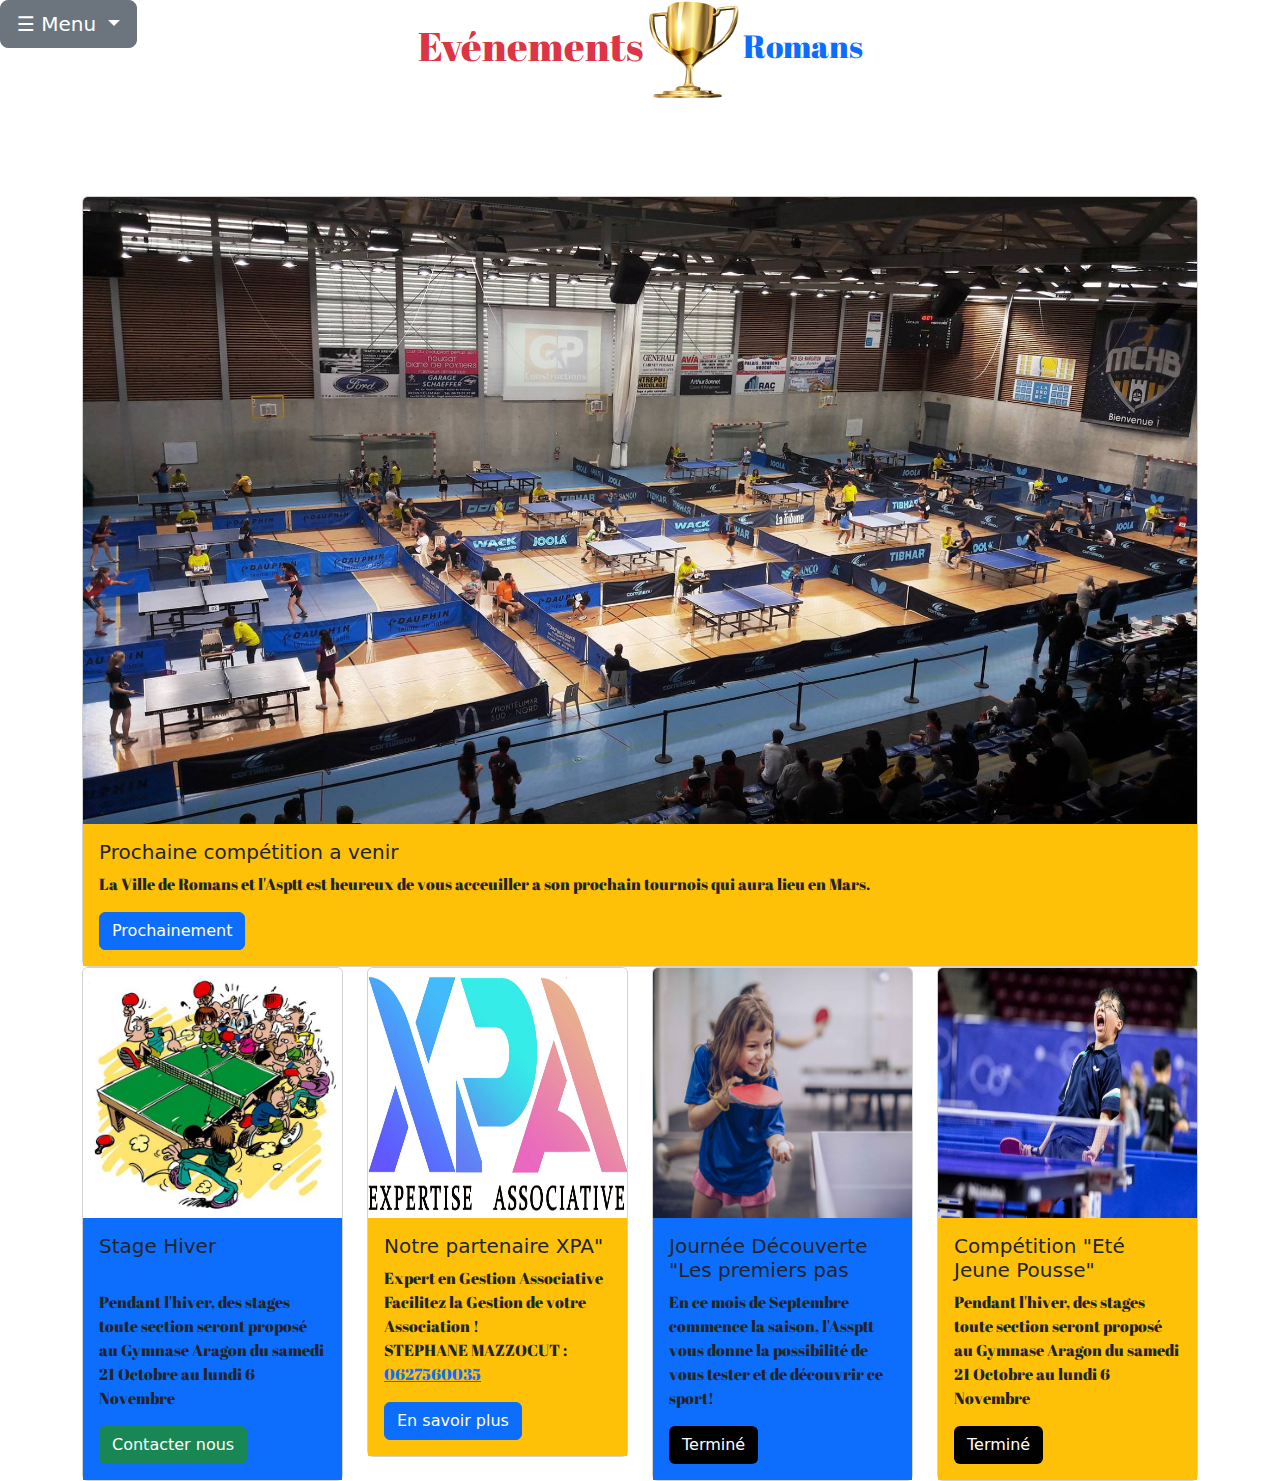
==== Page/indexevenement.html @ 1bed9ebf "Ajout modale et bouton evenement" ====
<!DOCTYPE html>
<html lang="fr">
<head>
  <meta charset="UTF-8">
  <meta name="viewport" content="width=device-width, initial-scale=1.0">
  <title>Evénements</title>
  <link rel="stylesheet" href="/style.css">
  <link rel="stylesheet" href="/styleevenement.css">
  <style>
    @import url('https://fonts.googleapis.com/css2?family=Abril+Fatface&display=swap');
    @import url('https://fonts.googleapis.com/css2?family=Abril+Fatface&family=Shadows+Into+Light&display=swap');
    @import url('https://fonts.googleapis.com/css2?family=Abril+Fatface&family=Playfair+Display&family=Shadows+Into+Light&display=swap');
    @import url('https://fonts.googleapis.com/css2?family=Abril+Fatface&family=M+PLUS+Rounded+1c:wght@800&family=Playfair+Display&family=Shadows+Into+Light&display=swap');
  </style>
  <link rel="stylesheet" href="/assets/bootstrap.min.css">
</head>
<body>
    <header>
        <div class="row">
            <div class="dropdown d-flex justify-content-start mx-auto">
                <button class="btn btn-lg btn-secondary dropdown-toggle position-fixed" type="button" data-bs-toggle="dropdown" aria-expanded="false">
                    &#9776; Menu
                </button>
                    <ul class="dropdown-menu dropdown-center bg-dark p-4" style="--bs-bg-opacity: .8;">
                        <div class="d-flex justify-content-center w-100" ><a href="#"></a>
                          <h1 class="align-self-center text-danger">ASPTT</h1>
                          <img class="align-self-center" id="main-page" src="/assets/images/Ping-Pong-Ball-PNG-Photos.png" width="100px"
                            height="100" alt="">
                          <h2 class="align-self-center text-primary">Romans</h2>
                        </div>
                        <li class="list-unstyled"><a href="/index.html" class="navlink"><svg xmlns="http://www.w3.org/2000/svg" width="32"
                              height="32" fill="currentColor" class="bi bi-house-heart" viewBox="0 0 16 16">
                              <path d="M8 6.982C9.664 5.309 13.825 8.236 8 12 2.175 8.236 6.336 5.309 8 6.982Z" />
                              <path
                                d="M8.707 1.5a1 1 0 0 0-1.414 0L.646 8.146a.5.5 0 0 0 .708.707L2 8.207V13.5A1.5 1.5 0 0 0 3.5 15h9a1.5 1.5 0 0 0 1.5-1.5V8.207l.646.646a.5.5 0 0 0 .708-.707L13 5.793V2.5a.5.5 0 0 0-.5-.5h-1a.5.5 0 0 0-.5.5v1.293L8.707 1.5ZM13 7.207V13.5a.5.5 0 0 1-.5.5h-9a.5.5 0 0 1-.5-.5V7.207l5-5 5 5Z" />
                            </svg> Retour sur le site</a></li>
                </ul>
                <div class="d-flex justify-content-center w-100" ><a href="#"></a>
                    <h1 class="align-self-center text-danger">Evénements</h1>
                    <img class="align-self-center" id="#" src="/assets/images/coupe.png" width="100px"
                      height="100" alt="">
                    <h2 class="align-self-center text-primary">Romans</h2>
                  </div>
              </div>
        </div>
    </header>
        <main>
          <br><br><br><br>
            <article>
              <div class="container">
                <div class="row">
                  <div class="col-12 d-flex justify-content-center">
                    <div class="card">
                      <img src="/assets/images/compétition main.jpg" class="card-img-top" alt="...">
                      <div class="card-body bg-warning">
                        <h5 class="card-title">Prochaine compétition a venir</h5>
                        <p class="card-text">La Ville de Romans et l'Asptt est heureux de vous acceuiller a son prochain tournois qui aura lieu en Mars.</p>
                        <!-- Button trigger modal -->
              <button type="button" class="btn btn-primary" data-bs-toggle="modal" data-bs-target="#exampleModal">
                Prochainement
              </button>
              
              <!-- Modal -->
              <div class="modal fade" id="exampleModal" tabindex="-1" aria-labelledby="exampleModalLabel" aria-hidden="true">
                <div class="modal-dialog">
                  <div class="modal-content">
                    <div class="modal-header">
                      <h1 class="modal-title fs-5" id="exampleModalLabel">Info</h1>
                      <button type="button" class="btn-close" data-bs-dismiss="modal" aria-label="Close"></button>
                    </div>
                    <div class="modal-body">
                      La date sera fixé en Février 2024.
                    </div>
                    <div class="modal-footer">
                      <button type="button" class="btn btn-secondary" data-bs-dismiss="modal">Fermer</button>
                    </div>
                  </div>
                </div>
              </div>
                      </div>
                    </div>
                  </div>
                </div>
              </div>
          </article>

          
          <article>
            <div class="container">
              <div class="row">
                  <div class="col-md-6 col-lg-3">
                      <div class="card">
                          <img src="/assets/images/stagehiver.jpg" class="card-img-top" height="250px" width="300px" alt="...">
                          <div class="card-body bg-primary">
                            <h5 class="card-title">Stage Hiver</h5>
                            <br>
                            <p class="card-text">Pendant l'hiver, des stages toute section seront proposé au Gymnase Aragon du samedi 21 Octobre au lundi 6 Novembre</p>
                            <a href="/index.html#contact" target="_blank" class="btn btn-success">Contacter nous</a>
                          </div>
                        </div>
                  </div>
                  <div class="col-md-6 col-lg-3">
                      <div class="card">
                          <img src="/assets/images/partenaire.jpg" class="card-img-top" height="250px" width="300px" alt="...">
                          <div class="card-body bg-warning">
                            <h5 class="card-title">Notre partenaire XPA"</h5>
                            <p class="card-text">Expert en Gestion Associative <br>Facilitez la Gestion de votre Association !<br>STEPHANE MAZZOCUT : <a href="tel:+0627560035">0627560035</a></p>
                            <a href="http://www.expertise-associative.fr/#ils-nous-font-confiance" target="_blank" class="btn btn-primary">En savoir plus</a>
                          </div>
                        </div>
                  </div>
                  <div class="col-md-6 col-lg-3">
                    <div class="card">
                        <img src="/assets/images/journéedecouverte.jpg" class="card-img-top" height="250px" width="300px" alt="...">
                        <div class="card-body bg-primary">
                          <h5 class="card-title">Journée Découverte "Les premiers pas</h5>
                          <p class="card-text">En ce mois de Septembre commence la saison, l'Assptt vous donne la possibilité de vous tester et de découvrir ce sport!</p>
                          <a href="#" class="btn bg-black text-white pe-none">Terminé</a>
                        </div>
                      </div>
                </div>
                <div class="col-md-6 col-lg-3">
                  <div class="card">
                      <img src="/assets/images/étéjeunepousse.jpg" class="card-img-top" height="250px" width="300px" alt="...">
                      <div class="card-body bg-warning">
                        <h5 class="card-title">Compétition "Eté Jeune Pousse"</h5>
                        <p class="card-text">Pendant l'hiver, des stages toute section seront proposé au Gymnase Aragon du samedi 21 Octobre au lundi 6 Novembre</p>
                        <div class="btn bg-black text-white pe-none">Terminé</div>
                      </div>
                    </div>
              </div>
                  <div class="col-md-6 col-lg-3"></div>
                  <div class="col-md-6 col-lg-3"></div>
              </div>
            </div>
            </article>
        </main>
      <script src="/assets/bootstrap.bundle.min.js"></script>
</body>
</html>
---- style.css ----
* {
    margin: 0;
    padding: 0;
}

/* .fond {
    background-image:url(assets/images/foond.png);
    width: 375px;
    height: 812px;
} */
p {
    font-family: 'Abril Fatface', cursive;
}
h3 {
    font-family: 'Abril Fatface', cursive;

    font-family: 'M PLUS Rounded 1c', sans-serif;

    font-family: 'Playfair Display', serif;

    font-family: 'Shadows Into Light', cursive;
}
h1, h2 {
    font-family: Abril Fatface;
}
/* ------------------------------------------Header------------------------------------------ */
.navbar {
    list-style: none;
}
.navlink {
    text-decoration: none;
    font-family: 'Shadows Into Light', cursive;
    font-size: 38px;
    color: aliceblue;
}
.navlink:hover {
    background-color: gold;
    color: black;
  }
/* -----------------------------------------Main--------------------------------------------- */
.tailleimgprog {
    max-height: 80vh;
}
/*----------------------------------------media querie--------------------------------------- */
@media all and ( min-width: 320px) and (max-width:768px) {
    
}
@media (min-width: 991.98px) {
    button.hamb {
        display: none;
    }
    .menu {
        display: flex;
    }
    .navlink {
        color: white;
        justify-content: space-between;
        padding-left: 30px;
        
    }
    .navlink:hover {
        background-color: white;
        text-decoration: underline;
      }
    p {
        font-size: 1.7em;
    }
    ul.dropdown {
        font-size: 1.0em;
    }
    .poslogo {
        left: 40%;
    }
    .data1 {
        width: 600px ;
        height: 500px ;
    }
    .data2 {
        width: 600px;
        height: 800px;
    }
}
@media (max-width: 991.98px) {
    .menu {
        display: none;
    }
    .navlink {
        font-size: 30px;
    }
    #logo {
        width: 50px;
        height: 50px;
    }
    .logo {
        width: 0.5em;
        height: 0.5em;
    }
    .poslogo {
        left: 40%;
    }
}
@media (max-width: 575.98px) {
    .menu {
        display: none;
    }
    .navlink {
        font-size: 30px;
    }
    #logo {
        width: 50px;
        height: 50px;
    }
    .logo {
        width: 0.5em;
        height: 0.5em;
    }
    .poslogo {
        left: 40%;
    }
}
---- styleevenement.css ----
.dropdown {
    z-index: 2;
}
p {
    font-size: 1em;
}
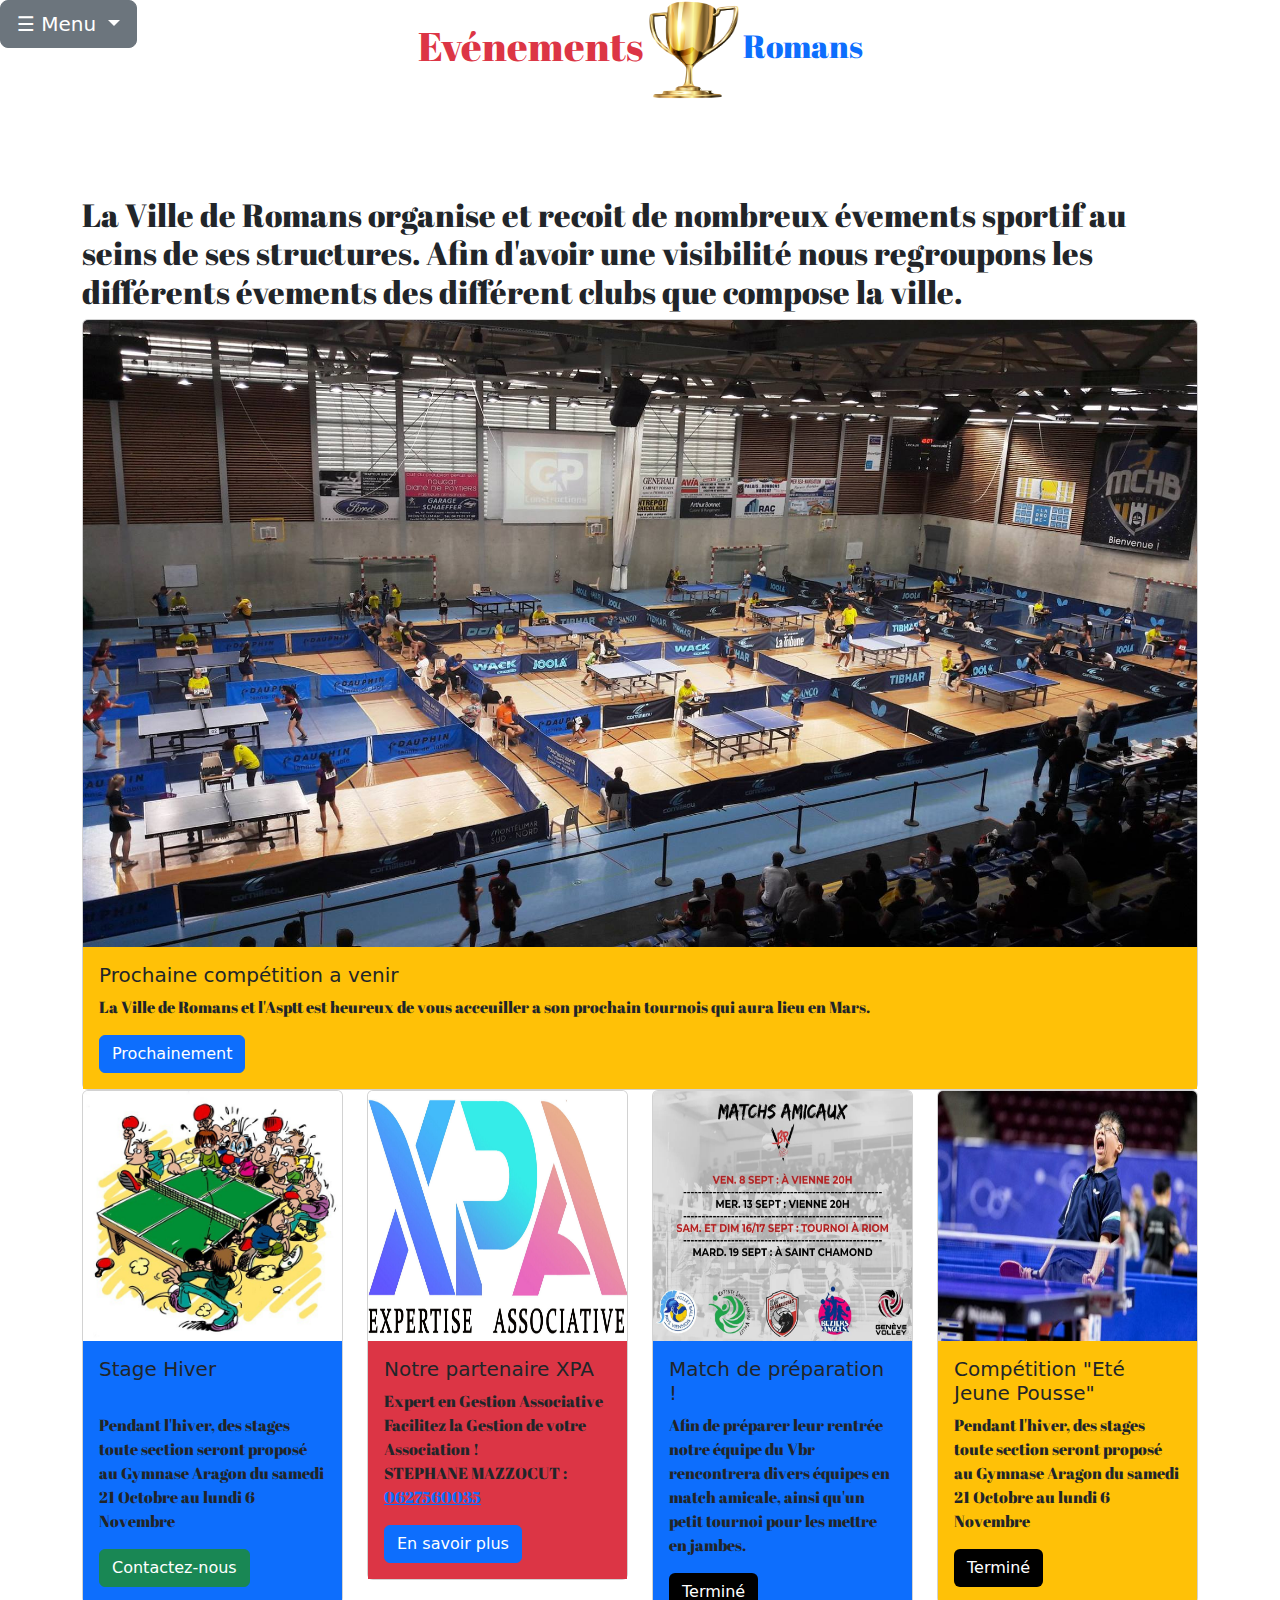
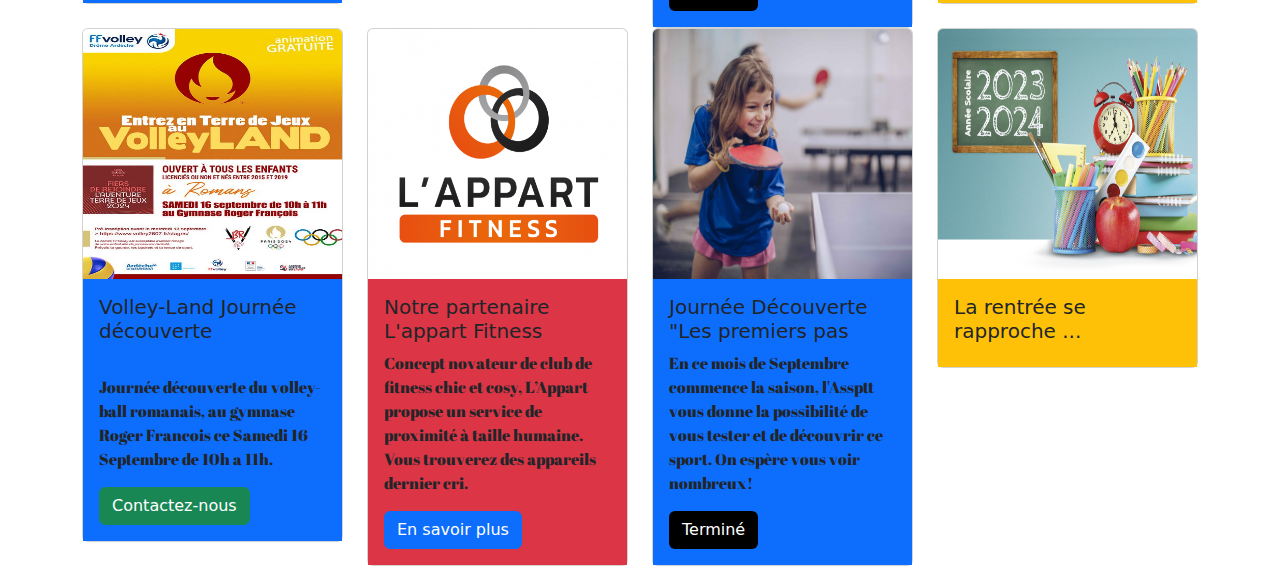
==== commit fd564fe6: "Ajout article photo dans la page évenement" ====
--- a/Page/indexevenement.html
+++ b/Page/indexevenement.html
@@ -3,7 +3,10 @@
 <head>
   <meta charset="UTF-8">
   <meta name="viewport" content="width=device-width, initial-scale=1.0">
-  <title>Evénements</title>
+  <meta name="description" content="EVENEMENT ROMANS - Ce sont les évements Sportif lié a la ville de Romans section jeune, féminine, KIDI Sport et Handisport .Téléphone  04 75 02 32 50
+  Mail : romans.asptt@orange.fr"/>
+  <meta name="author" content="Olivier Marchand" />
+  <title>Evénements Romans</title>
   <link rel="stylesheet" href="/style.css">
   <link rel="stylesheet" href="/styleevenement.css">
   <style>
@@ -28,12 +31,11 @@
                             height="100" alt="">
                           <h2 class="align-self-center text-primary">Romans</h2>
                         </div>
-                        <li class="list-unstyled"><a href="/index.html" class="navlink"><svg xmlns="http://www.w3.org/2000/svg" width="32"
-                              height="32" fill="currentColor" class="bi bi-house-heart" viewBox="0 0 16 16">
-                              <path d="M8 6.982C9.664 5.309 13.825 8.236 8 12 2.175 8.236 6.336 5.309 8 6.982Z" />
-                              <path
-                                d="M8.707 1.5a1 1 0 0 0-1.414 0L.646 8.146a.5.5 0 0 0 .708.707L2 8.207V13.5A1.5 1.5 0 0 0 3.5 15h9a1.5 1.5 0 0 0 1.5-1.5V8.207l.646.646a.5.5 0 0 0 .708-.707L13 5.793V2.5a.5.5 0 0 0-.5-.5h-1a.5.5 0 0 0-.5.5v1.293L8.707 1.5ZM13 7.207V13.5a.5.5 0 0 1-.5.5h-9a.5.5 0 0 1-.5-.5V7.207l5-5 5 5Z" />
-                            </svg> Retour sur le site</a></li>
+                        <li class="list-unstyled"><a href="/index.html" class="navlink">Asptt Romans</a></li>
+                            <div class="d-flex justify-content-center w-100" ><a href="#"></a>
+                        <img class="" src="/assets/images/logovbr.png" width="100px" height="100px" alt="logo du volley ball romans">
+                        </div>
+                        <li class="list-unstyled"><a href="https://www.volley-ball-romans.com/" class="navlink">Volley-Ball Romans</a></li>
                 </ul>
                 <div class="d-flex justify-content-center w-100" ><a href="#"></a>
                     <h1 class="align-self-center text-danger">Evénements</h1>
@@ -46,6 +48,15 @@
     </header>
         <main>
           <br><br><br><br>
+          <article>
+            <div class="container">
+              <div class="row">
+                <div class="col-12 d-flex justify-content-center">
+                  <h2>La Ville de Romans organise et recoit de nombreux évements sportif au seins de ses structures. Afin d'avoir une visibilité nous regroupons les différents évements des différent clubs que compose la ville.</h2>
+                </div>
+              </div>
+            </div>
+          </article>
             <article>
               <div class="container">
                 <div class="row">
@@ -83,8 +94,6 @@
                 </div>
               </div>
           </article>
-
-          
           <article>
             <div class="container">
               <div class="row">
@@ -95,15 +104,15 @@
                             <h5 class="card-title">Stage Hiver</h5>
                             <br>
                             <p class="card-text">Pendant l'hiver, des stages toute section seront proposé au Gymnase Aragon du samedi 21 Octobre au lundi 6 Novembre</p>
-                            <a href="/index.html#contact" target="_blank" class="btn btn-success">Contacter nous</a>
+                            <a href="/index.html#contact" target="_blank" class="btn btn-success">Contactez-nous</a>
                           </div>
                         </div>
                   </div>
                   <div class="col-md-6 col-lg-3">
                       <div class="card">
                           <img src="/assets/images/partenaire.jpg" class="card-img-top" height="250px" width="300px" alt="...">
-                          <div class="card-body bg-warning">
-                            <h5 class="card-title">Notre partenaire XPA"</h5>
+                          <div class="card-body bg-danger">
+                            <h5 class="card-title">Notre partenaire XPA</h5>
                             <p class="card-text">Expert en Gestion Associative <br>Facilitez la Gestion de votre Association !<br>STEPHANE MAZZOCUT : <a href="tel:+0627560035">0627560035</a></p>
                             <a href="http://www.expertise-associative.fr/#ils-nous-font-confiance" target="_blank" class="btn btn-primary">En savoir plus</a>
                           </div>
@@ -111,10 +120,10 @@
                   </div>
                   <div class="col-md-6 col-lg-3">
                     <div class="card">
-                        <img src="/assets/images/journéedecouverte.jpg" class="card-img-top" height="250px" width="300px" alt="...">
+                        <img src="/assets/images/match amicaux.jpg" class="card-img-top" height="250px" width="300px" alt="...">
                         <div class="card-body bg-primary">
-                          <h5 class="card-title">Journée Découverte "Les premiers pas</h5>
-                          <p class="card-text">En ce mois de Septembre commence la saison, l'Assptt vous donne la possibilité de vous tester et de découvrir ce sport!</p>
+                          <h5 class="card-title">Match de préparation !</h5>
+                          <p class="card-text">Afin de préparer leur rentrée notre équipe du Vbr rencontrera divers équipes en match amicale, ainsi qu'un petit tournoi pour les mettre en jambes. </p>
                           <a href="#" class="btn bg-black text-white pe-none">Terminé</a>
                         </div>
                       </div>
@@ -134,6 +143,53 @@
               </div>
             </div>
             </article>
+            <article>
+              <div class="container">
+                <div class="row">
+                    <div class="col-md-6 col-lg-3">
+                        <div class="card">
+                            <img src="/assets/images/stagevbr.jpg" class="card-img-top" height="250px" width="300px" alt="...">
+                            <div class="card-body bg-primary">
+                              <h5 class="card-title">Volley-Land Journée découverte</h5>
+                              <br>
+                              <p class="card-text">Journée découverte du volley-ball romanais, au gymnase Roger Francois ce Samedi 16 Septembre de 10h a 11h.</p>
+                              <a href="https://www.volley-ball-romans.com/_contact-2/contactez-volley-ball-romans.html" target="_blank" class="btn btn-success">Contactez-nous</a>
+                            </div>
+                          </div>
+                    </div>
+                    <div class="col-md-6 col-lg-3">
+                        <div class="card">
+                            <img src="/assets/images/logoapartfitness.png" class="card-img-top" height="250px" width="300px" alt="...">
+                            <div class="card-body bg-danger">
+                              <h5 class="card-title">Notre partenaire L'appart Fitness</h5>
+                              <p class="card-text">Concept novateur de club de fitness chic et cosy, L’Appart propose un service de proximité à taille humaine. Vous trouverez des appareils dernier cri.</p>
+                              <a href="https://www.l-appart.net/clubs/bourg-de-peage-26300#" target="_blank" class="btn btn-primary">En savoir plus</a>
+                            </div>
+                          </div>
+                    </div>
+                    <div class="col-md-6 col-lg-3">
+                      <div class="card">
+                          <img src="/assets/images/journéedecouverte.jpg" class="card-img-top" height="250px" width="300px" alt="...">
+                          <div class="card-body bg-primary">
+                            <h5 class="card-title">Journée Découverte "Les premiers pas</h5>
+                            <p class="card-text">En ce mois de Septembre commence la saison, l'Assptt vous donne la possibilité de vous tester et de découvrir ce sport. On espère vous voir nombreux!</p>
+                            <a href="#" class="btn bg-black text-white pe-none">Terminé</a>
+                          </div>
+                        </div>
+                  </div>
+                  <div class="col-md-6 col-lg-3">
+                    <div class="card">
+                        <img src="/assets/images/rentree.jpg" class="card-img-top" height="250px" width="300px" alt="...">
+                        <div class="card-body bg-warning">
+                          <h5 class="card-title">La rentrée se rapproche ...</h5>
+                        </div>
+                      </div>
+                </div>
+                    <div class="col-md-6 col-lg-3"></div>
+                    <div class="col-md-6 col-lg-3"></div>
+                </div>
+              </div>
+            </article>
         </main>
       <script src="/assets/bootstrap.bundle.min.js"></script>
 </body>
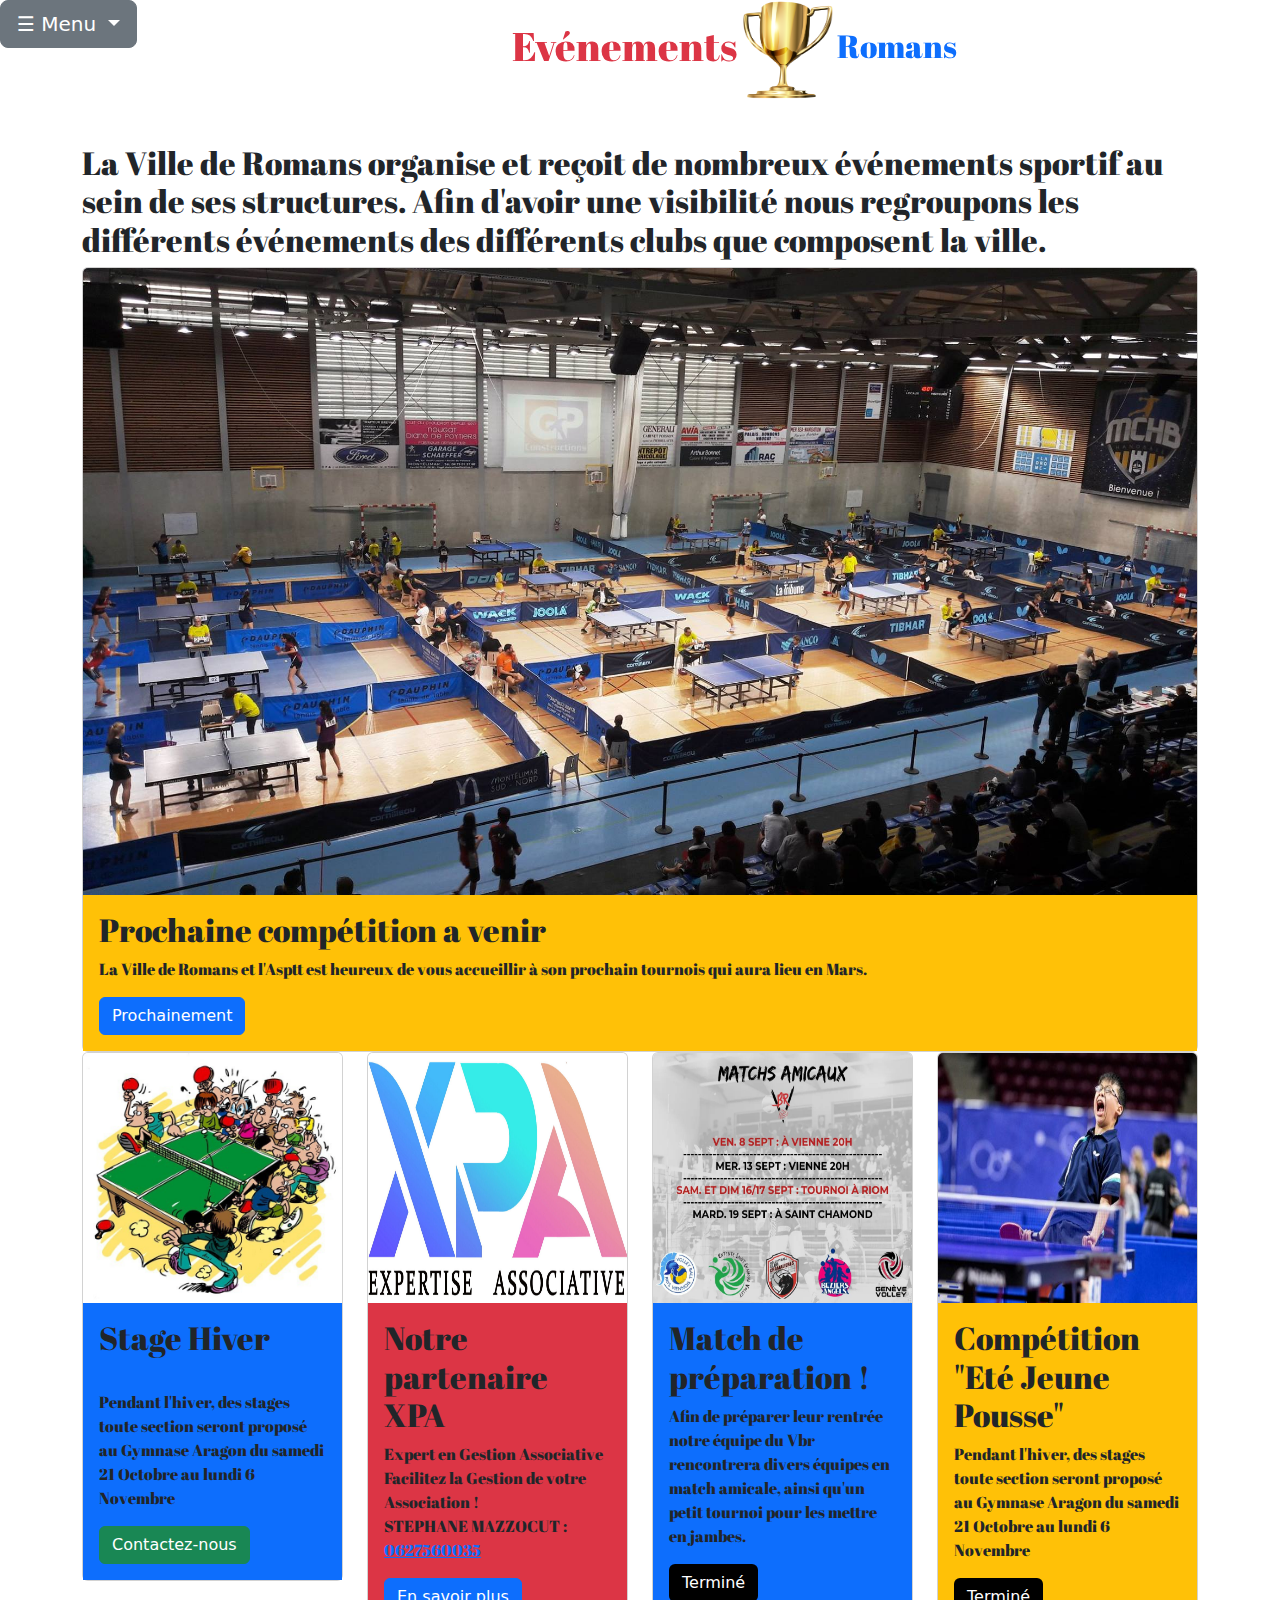
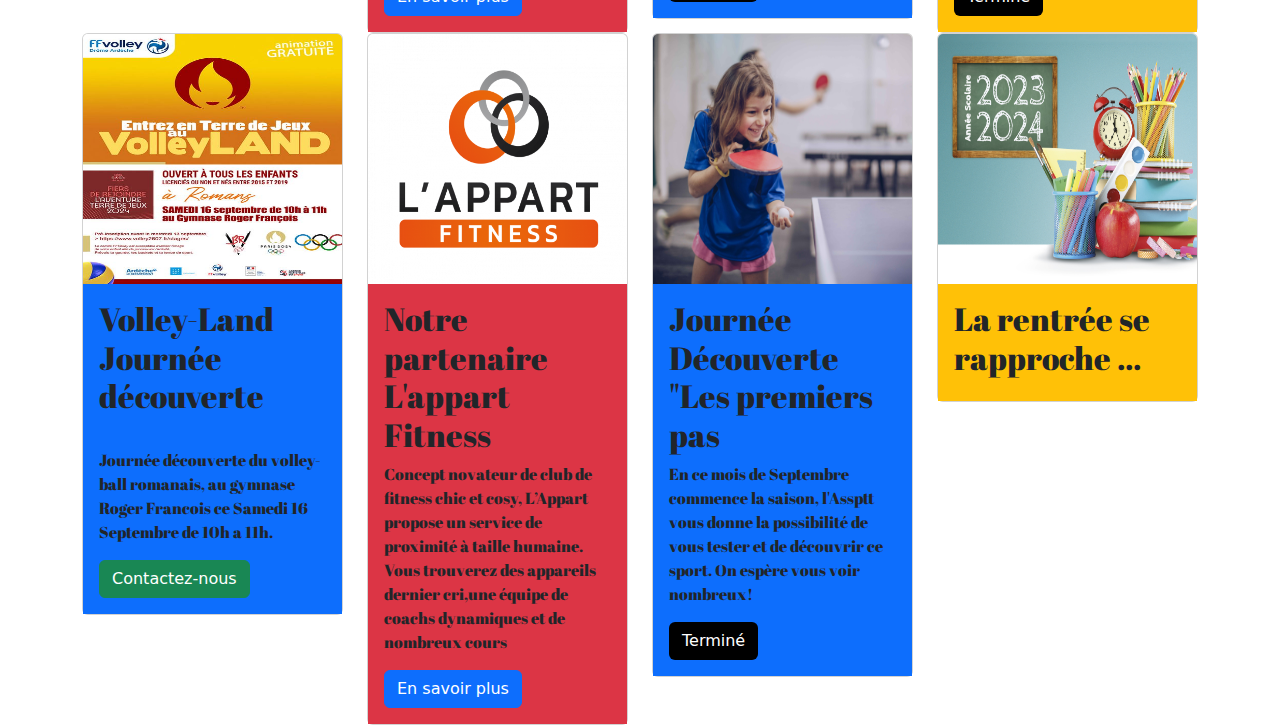
==== commit 0108e49c: "fichier css réunifié mise au propre texte/position" ====
--- a/Page/indexevenement.html
+++ b/Page/indexevenement.html
@@ -8,7 +8,6 @@
   <meta name="author" content="Olivier Marchand" />
   <title>Evénements Romans</title>
   <link rel="stylesheet" href="/style.css">
-  <link rel="stylesheet" href="/styleevenement.css">
   <style>
     @import url('https://fonts.googleapis.com/css2?family=Abril+Fatface&display=swap');
     @import url('https://fonts.googleapis.com/css2?family=Abril+Fatface&family=Shadows+Into+Light&display=swap');
@@ -20,28 +19,28 @@
 <body>
     <header>
         <div class="row">
-            <div class="dropdown d-flex justify-content-start mx-auto">
+            <div class="dropdown d-flex">
                 <button class="btn btn-lg btn-secondary dropdown-toggle position-fixed" type="button" data-bs-toggle="dropdown" aria-expanded="false">
                     &#9776; Menu
                 </button>
                     <ul class="dropdown-menu dropdown-center bg-dark p-4" style="--bs-bg-opacity: .8;">
                         <div class="d-flex justify-content-center w-100" ><a href="#"></a>
-                          <h1 class="align-self-center text-danger">ASPTT</h1>
+                          <h2 class="align-self-center text-danger">ASPTT</h2>
                           <img class="align-self-center" id="main-page" src="/assets/images/Ping-Pong-Ball-PNG-Photos.png" width="100px"
                             height="100" alt="">
                           <h2 class="align-self-center text-primary">Romans</h2>
                         </div>
                         <li class="list-unstyled"><a href="/index.html" class="navlink">Asptt Romans</a></li>
                             <div class="d-flex justify-content-center w-100" ><a href="#"></a>
-                        <img class="" src="/assets/images/logovbr.png" width="100px" height="100px" alt="logo du volley ball romans">
+                        <img src="/assets/images/logovbr.png" width="100px" height="100px" alt="logo du volley ball romans">
                         </div>
                         <li class="list-unstyled"><a href="https://www.volley-ball-romans.com/" class="navlink">Volley-Ball Romans</a></li>
                 </ul>
-                <div class="d-flex justify-content-center w-100" ><a href="#"></a>
-                    <h1 class="align-self-center text-danger">Evénements</h1>
-                    <img class="align-self-center" id="#" src="/assets/images/coupe.png" width="100px"
-                      height="100" alt="">
-                    <h2 class="align-self-center text-primary">Romans</h2>
+                <div class="position-fixed d-flex poslogo2">
+                    <h1 class="align-self-center text-danger taillelogo">Evénements</h1>
+                    <img class="align-self-center" id="logo" src="/assets/images/coupe.png" width="100px"
+                      height="100" alt="logo en forme de coupe">
+                    <h2 class="align-self-center text-primary taillelogo">Romans</h2>
                   </div>
               </div>
         </div>
@@ -49,10 +48,11 @@
         <main>
           <br><br><br><br>
           <article>
+            <br><br>
             <div class="container">
               <div class="row">
                 <div class="col-12 d-flex justify-content-center">
-                  <h2>La Ville de Romans organise et recoit de nombreux évements sportif au seins de ses structures. Afin d'avoir une visibilité nous regroupons les différents évements des différent clubs que compose la ville.</h2>
+                  <h2>La Ville de Romans organise et reçoit de nombreux événements sportif au sein de ses structures. Afin d'avoir une visibilité nous regroupons les différents événements des différents clubs que composent la ville.</h2>
                 </div>
               </div>
             </div>
@@ -64,8 +64,8 @@
                     <div class="card">
                       <img src="/assets/images/compétition main.jpg" class="card-img-top" alt="...">
                       <div class="card-body bg-warning">
-                        <h5 class="card-title">Prochaine compétition a venir</h5>
-                        <p class="card-text">La Ville de Romans et l'Asptt est heureux de vous acceuiller a son prochain tournois qui aura lieu en Mars.</p>
+                        <h2 class="card-title">Prochaine compétition a venir</h2>
+                        <p class="card-text pcard">La Ville de Romans et l'Asptt est heureux de vous accueillir à son prochain tournois qui aura lieu en Mars.</p>
                         <!-- Button trigger modal -->
               <button type="button" class="btn btn-primary" data-bs-toggle="modal" data-bs-target="#exampleModal">
                 Prochainement
@@ -76,7 +76,7 @@
                 <div class="modal-dialog">
                   <div class="modal-content">
                     <div class="modal-header">
-                      <h1 class="modal-title fs-5" id="exampleModalLabel">Info</h1>
+                      <h2 class="modal-title fs-5" id="exampleModalLabel">Info</h2>
                       <button type="button" class="btn-close" data-bs-dismiss="modal" aria-label="Close"></button>
                     </div>
                     <div class="modal-body">
@@ -99,41 +99,41 @@
               <div class="row">
                   <div class="col-md-6 col-lg-3">
                       <div class="card">
-                          <img src="/assets/images/stagehiver.jpg" class="card-img-top" height="250px" width="300px" alt="...">
+                          <img src="/assets/images/stagehiver.jpg" class="card-img-top" height="250px" width="300px" alt="dessin humouristique ping-pong">
                           <div class="card-body bg-primary">
-                            <h5 class="card-title">Stage Hiver</h5>
+                            <h2 class="card-title">Stage Hiver</h2>
                             <br>
-                            <p class="card-text">Pendant l'hiver, des stages toute section seront proposé au Gymnase Aragon du samedi 21 Octobre au lundi 6 Novembre</p>
+                            <p class="card-text pcard">Pendant l'hiver, des stages toute section seront proposé au Gymnase Aragon du samedi 21 Octobre au lundi 6 Novembre</p>
                             <a href="/index.html#contact" target="_blank" class="btn btn-success">Contactez-nous</a>
                           </div>
                         </div>
                   </div>
                   <div class="col-md-6 col-lg-3">
                       <div class="card">
-                          <img src="/assets/images/partenaire.jpg" class="card-img-top" height="250px" width="300px" alt="...">
+                          <img src="/assets/images/partenaire.jpg" class="card-img-top" height="250px" width="300px" alt="logo XPA">
                           <div class="card-body bg-danger">
-                            <h5 class="card-title">Notre partenaire XPA</h5>
-                            <p class="card-text">Expert en Gestion Associative <br>Facilitez la Gestion de votre Association !<br>STEPHANE MAZZOCUT : <a href="tel:+0627560035">0627560035</a></p>
+                            <h2 class="card-title">Notre partenaire XPA</h2>
+                            <p class="card-text pcard">Expert en Gestion Associative <br>Facilitez la Gestion de votre Association !<br>STEPHANE MAZZOCUT : <a href="tel:+0627560035">0627560035</a></p>
                             <a href="http://www.expertise-associative.fr/#ils-nous-font-confiance" target="_blank" class="btn btn-primary">En savoir plus</a>
                           </div>
                         </div>
                   </div>
                   <div class="col-md-6 col-lg-3">
                     <div class="card">
-                        <img src="/assets/images/match amicaux.jpg" class="card-img-top" height="250px" width="300px" alt="...">
+                        <img src="/assets/images/match amicaux.jpg" class="card-img-top" height="250px" width="300px" alt="programme des matchs">
                         <div class="card-body bg-primary">
-                          <h5 class="card-title">Match de préparation !</h5>
-                          <p class="card-text">Afin de préparer leur rentrée notre équipe du Vbr rencontrera divers équipes en match amicale, ainsi qu'un petit tournoi pour les mettre en jambes. </p>
+                          <h2 class="card-title">Match de préparation !</h2>
+                          <p class="card-text pcard">Afin de préparer leur rentrée notre équipe du Vbr rencontrera divers équipes en match amicale, ainsi qu'un petit tournoi pour les mettre en jambes. </p>
                           <a href="#" class="btn bg-black text-white pe-none">Terminé</a>
                         </div>
                       </div>
                 </div>
                 <div class="col-md-6 col-lg-3">
                   <div class="card">
-                      <img src="/assets/images/étéjeunepousse.jpg" class="card-img-top" height="250px" width="300px" alt="...">
+                      <img src="/assets/images/étéjeunepousse.jpg" class="card-img-top" height="250px" width="300px" alt="photo jeune gagnant">
                       <div class="card-body bg-warning">
-                        <h5 class="card-title">Compétition "Eté Jeune Pousse"</h5>
-                        <p class="card-text">Pendant l'hiver, des stages toute section seront proposé au Gymnase Aragon du samedi 21 Octobre au lundi 6 Novembre</p>
+                        <h2 class="card-title">Compétition "Eté Jeune Pousse"</h2>
+                        <p class="card-text pcard">Pendant l'hiver, des stages toute section seront proposé au Gymnase Aragon du samedi 21 Octobre au lundi 6 Novembre</p>
                         <div class="btn bg-black text-white pe-none">Terminé</div>
                       </div>
                     </div>
@@ -148,40 +148,40 @@
                 <div class="row">
                     <div class="col-md-6 col-lg-3">
                         <div class="card">
-                            <img src="/assets/images/stagevbr.jpg" class="card-img-top" height="250px" width="300px" alt="...">
+                            <img src="/assets/images/stagevbr.jpg" class="card-img-top" height="250px" width="300px" alt="Affiche Volley-land">
                             <div class="card-body bg-primary">
-                              <h5 class="card-title">Volley-Land Journée découverte</h5>
+                              <h2 class="card-title">Volley-Land Journée découverte</h2>
                               <br>
-                              <p class="card-text">Journée découverte du volley-ball romanais, au gymnase Roger Francois ce Samedi 16 Septembre de 10h a 11h.</p>
+                              <p class="card-text pcard">Journée découverte du volley-ball romanais, au gymnase Roger Francois ce Samedi 16 Septembre de 10h a 11h.</p>
                               <a href="https://www.volley-ball-romans.com/_contact-2/contactez-volley-ball-romans.html" target="_blank" class="btn btn-success">Contactez-nous</a>
                             </div>
                           </div>
                     </div>
                     <div class="col-md-6 col-lg-3">
                         <div class="card">
-                            <img src="/assets/images/logoapartfitness.png" class="card-img-top" height="250px" width="300px" alt="...">
+                            <img src="/assets/images/logoapartfitness.png" class="card-img-top" height="250px" width="300px" alt="logo L'appart Fitness">
                             <div class="card-body bg-danger">
-                              <h5 class="card-title">Notre partenaire L'appart Fitness</h5>
-                              <p class="card-text">Concept novateur de club de fitness chic et cosy, L’Appart propose un service de proximité à taille humaine. Vous trouverez des appareils dernier cri.</p>
+                              <h2 class="card-title">Notre partenaire L'appart Fitness</h2>
+                              <p class="card-text pcard">Concept novateur de club de fitness chic et cosy, L’Appart propose un service de proximité à taille humaine. Vous trouverez des appareils dernier cri,une équipe de coachs dynamiques et de nombreux cours</p>
                               <a href="https://www.l-appart.net/clubs/bourg-de-peage-26300#" target="_blank" class="btn btn-primary">En savoir plus</a>
                             </div>
                           </div>
                     </div>
                     <div class="col-md-6 col-lg-3">
                       <div class="card">
-                          <img src="/assets/images/journéedecouverte.jpg" class="card-img-top" height="250px" width="300px" alt="...">
+                          <img src="/assets/images/journéedecouverte.jpg" class="card-img-top" height="250px" width="300px" alt="Photo jeune premiers pas">
                           <div class="card-body bg-primary">
-                            <h5 class="card-title">Journée Découverte "Les premiers pas</h5>
-                            <p class="card-text">En ce mois de Septembre commence la saison, l'Assptt vous donne la possibilité de vous tester et de découvrir ce sport. On espère vous voir nombreux!</p>
+                            <h2 class="card-title">Journée Découverte "Les premiers pas</h2>
+                            <p class="card-text pcard">En ce mois de Septembre commence la saison, l'Assptt vous donne la possibilité de vous tester et de découvrir ce sport. On espère vous voir nombreux!</p>
                             <a href="#" class="btn bg-black text-white pe-none">Terminé</a>
                           </div>
                         </div>
                   </div>
                   <div class="col-md-6 col-lg-3">
                     <div class="card">
-                        <img src="/assets/images/rentree.jpg" class="card-img-top" height="250px" width="300px" alt="...">
+                        <img src="/assets/images/rentree.jpg" class="card-img-top" height="250px" width="300px" alt="Affiche Rentrée 2023/2024">
                         <div class="card-body bg-warning">
-                          <h5 class="card-title">La rentrée se rapproche ...</h5>
+                          <h2 class="card-title">La rentrée se rapproche ...</h2>
                         </div>
                       </div>
                 </div>
--- a/style.css
+++ b/style.css
@@ -1,8 +1,8 @@
+/* -------reset------- */
 * {
     margin: 0;
     padding: 0;
 }
-
 /* .fond {
     background-image:url(assets/images/foond.png);
     width: 375px;
@@ -43,7 +43,7 @@
 }
 /*----------------------------------------media querie--------------------------------------- */
 @media all and ( min-width: 320px) and (max-width:768px) {
-    
+
 }
 @media (min-width: 991.98px) {
     button.hamb {
@@ -56,7 +56,7 @@
         color: white;
         justify-content: space-between;
         padding-left: 30px;
-        
+
     }
     .navlink:hover {
         background-color: white;
@@ -68,7 +68,11 @@
     ul.dropdown {
         font-size: 1.0em;
     }
-    .poslogo {
+    .poslogo1 {
+        left: 40%;
+    }
+    /* --logo Evénement page-- */
+    .poslogo2 {
         left: 40%;
     }
     .data1 {
@@ -95,14 +99,15 @@
         width: 0.5em;
         height: 0.5em;
     }
-    .poslogo {
+    .poslogo1 {
+        left: 40%;
+    }
+    /* --logo Evénement page-- */
+    .poslogo2 {
         left: 40%;
     }
 }
 @media (max-width: 575.98px) {
-    .menu {
-        display: none;
-    }
     .navlink {
         font-size: 30px;
     }
@@ -114,7 +119,22 @@
         width: 0.5em;
         height: 0.5em;
     }
-    .poslogo {
-        left: 40%;
+    .poslogo1 {
+        left: 35%;
     }
+    /* --logo Evénement page-- */
+    .poslogo2 {
+        left: 35%;
+    }
+    .taillelogo {
+        font-size: 1.3em;
+    }
+}
+
+/* -----------------------------------------------Evénement page------------------------------------ */
+.pcard {
+    font-size: 1em;
+}
+.dropdown {
+    z-index: 2;
 }